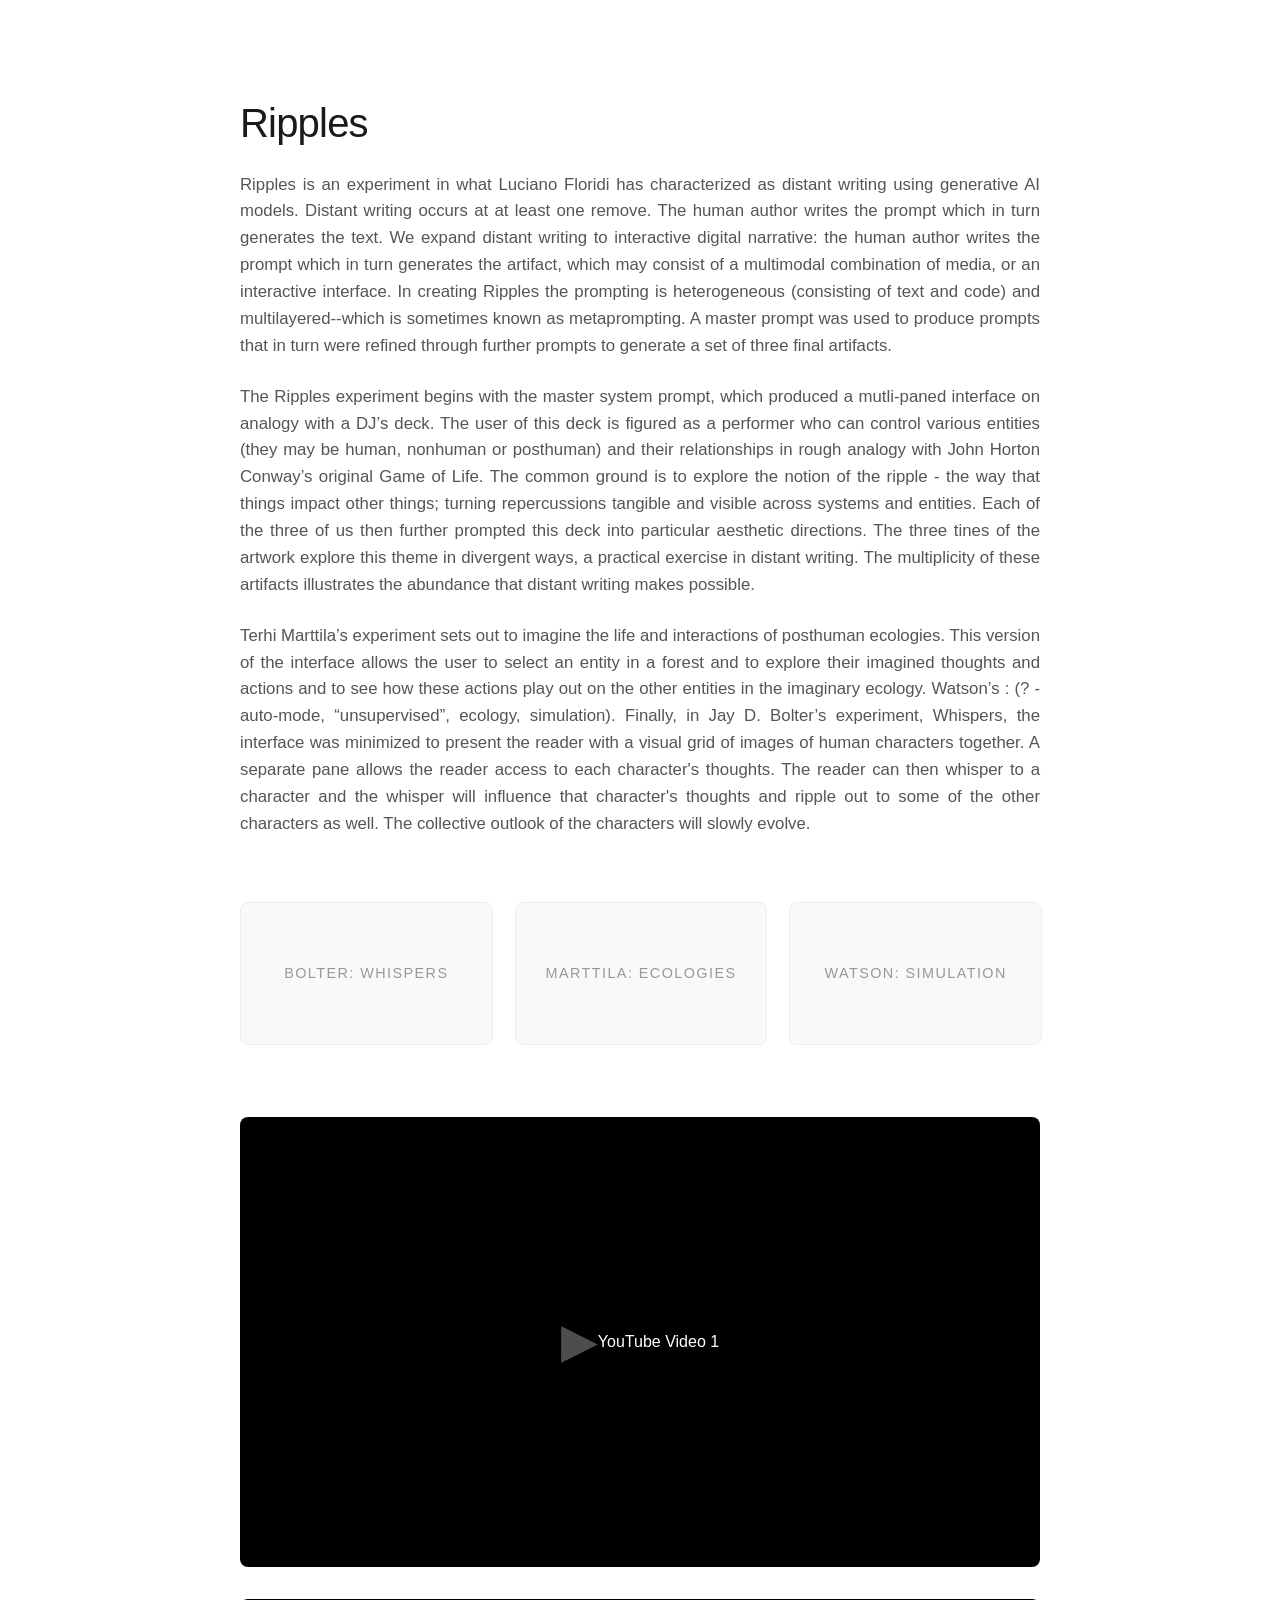
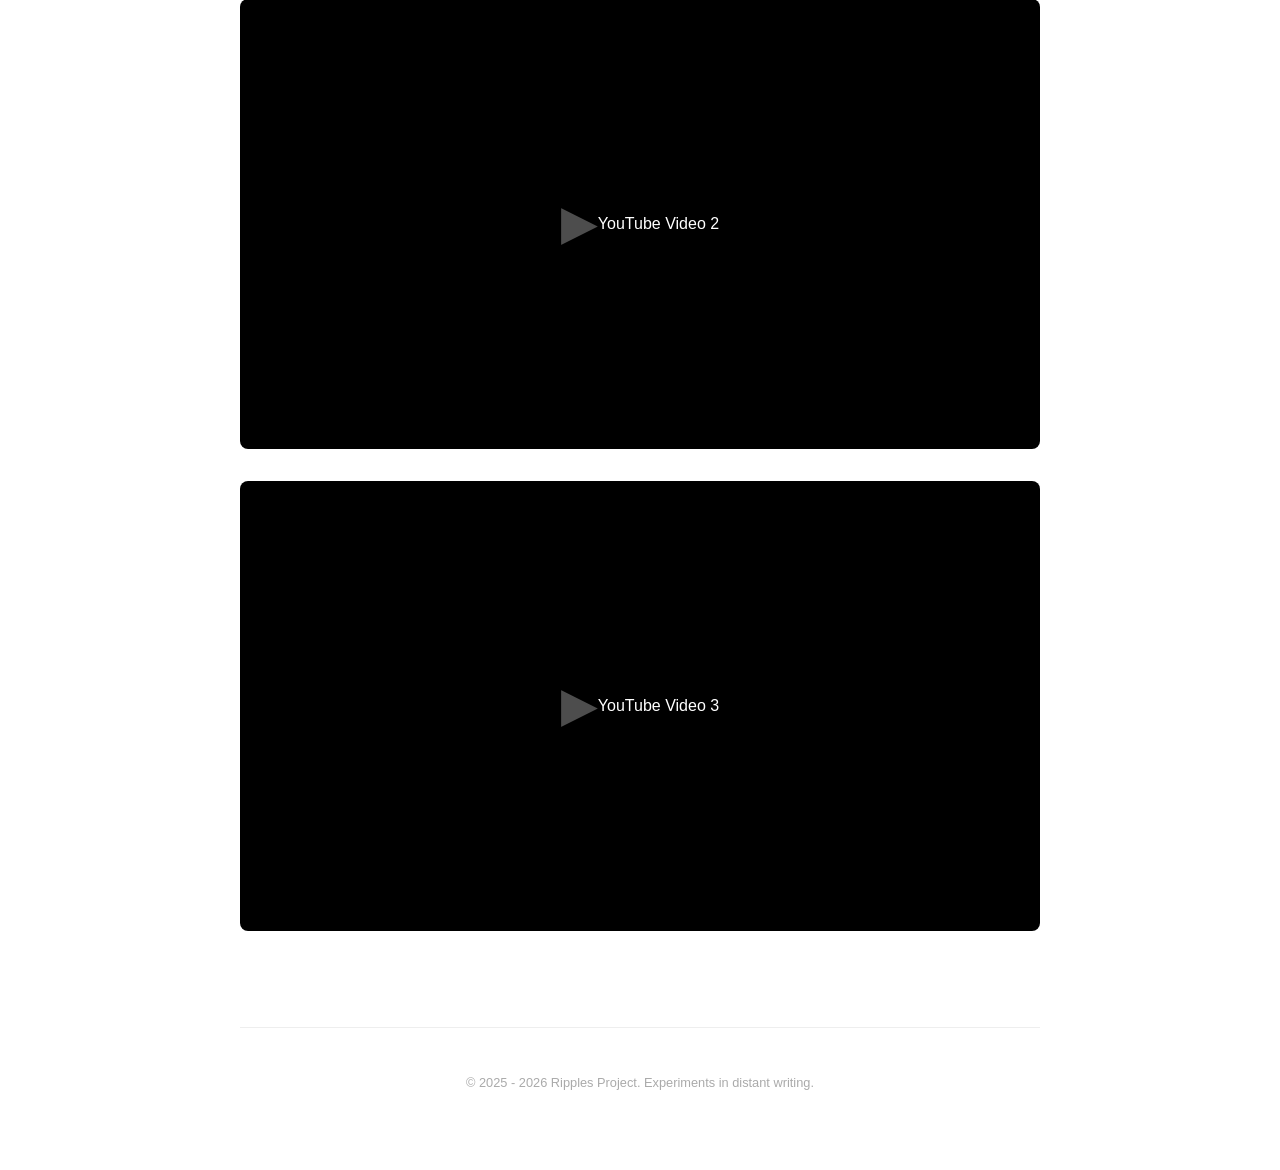
==== site/index.html @ ab7e2cb2 "fix minor error" ====
<!DOCTYPE html>
<html lang="en">
<head>
    <meta charset="UTF-8">
    <meta name="viewport" content="width=device-width, initial-scale=1.0">
    <title>Ripples</title>
    <style>
        :root {
            --bg-color: #ffffff;
            --text-color: #1a1a1a;
            --secondary-text: #555555;
            --accent: #0070f3;
            --card-bg: #f9f9f9;
            --border: #eeeeee;
        }

        body {
            font-family: -apple-system, BlinkMacSystemFont, "Segoe UI", Roboto, Helvetica, Arial, sans-serif;
            background-color: var(--bg-color);
            color: var(--text-color);
            line-height: 1.6;
            margin: 0;
            padding: 0;
            display: flex;
            justify-content: center;
        }

        .container {
            max-width: 800px;
            padding: 4rem 2rem;
        }

        header {
            margin-bottom: 3rem;
        }

        h1 {
            font-weight: 300;
            font-size: 2.5rem;
            letter-spacing: -0.02em;
            margin-bottom: 1rem;
        }

        .description {
            color: var(--secondary-text);
            font-size: 1.05rem;
            text-align: justify;
        }

        .description p {
            margin-bottom: 1.5rem;
        }

        .grid {
            display: grid;
            grid-template-columns: repeat(auto-fit, minmax(200px, 1fr));
            gap: 1.5rem;
            margin: 4rem 0;
        }

        .artifact-link {
            text-decoration: none;
            color: inherit;
            transition: opacity 0.2s;
        }

        .artifact-link:hover {
            opacity: 0.8;
        }

        .placeholder-img {
            width: 100%;
            aspect-ratio: 16/9;
            background-color: var(--card-bg);
            border: 1px solid var(--border);
            border-radius: 8px;
            display: flex;
            align-items: center;
            justify-content: center;
            color: #999;
            font-size: 0.9rem;
            text-transform: uppercase;
            letter-spacing: 0.1em;
            margin-bottom: 0.5rem;
        }

        .video-section {
            margin-top: 4rem;
        }

        .video-grid {
            display: grid;
            grid-template-columns: 1fr;
            gap: 2rem;
        }

        .video-placeholder {
            width: 100%;
            aspect-ratio: 16/9;
            background-color: #000;
            border-radius: 8px;
            display: flex;
            align-items: center;
            justify-content: center;
            color: #fff;
            position: relative;
        }

        .video-placeholder::before {
            content: '▶';
            font-size: 3rem;
            opacity: 0.3;
        }

        footer {
            margin-top: 6rem;
            padding-top: 2rem;
            border-top: 1px solid var(--border);
            font-size: 0.8rem;
            color: #aaa;
            text-align: center;
        }

        @media (max-width: 600px) {
            .container { padding: 2rem 1.5rem; }
            h1 { font-size: 2rem; }
        }
    </style>
</head>
<body>

<div class="container">
    <header>
        <h1>Ripples</h1>
        <div class="description">
            <p>
                Ripples is an experiment in what Luciano Floridi has characterized as distant writing using generative AI models. Distant writing occurs at at least one remove. The human author writes the prompt which in turn generates the text. We expand distant writing to interactive digital narrative: the human author writes the prompt which in turn generates the artifact, which may consist of a multimodal combination of media, or an interactive interface. In creating Ripples the prompting is heterogeneous (consisting of text and code) and multilayered--which is sometimes known as metaprompting. A master prompt was used to produce prompts that in turn were refined through further prompts to generate a set of three final artifacts.
            </p>
            <p>
                The Ripples experiment begins with the master system prompt, which produced a mutli-paned interface on analogy with a DJ’s deck. The user of this deck is figured as a performer who can control various entities (they may be human, nonhuman or posthuman) and their relationships in rough analogy with John Horton Conway’s original Game of Life. The common ground is to explore the notion of the ripple - the way that things impact other things; turning repercussions tangible and visible across systems and entities. Each of the three of us then further prompted this deck into particular aesthetic directions. The three tines of the artwork explore this theme in divergent ways, a practical exercise in distant writing. The multiplicity of these artifacts illustrates the abundance that distant writing makes possible.
            </p>
            <p>
                Terhi Marttila’s experiment sets out to imagine the life and interactions of posthuman ecologies. This version of the interface allows the user to select an entity in a forest and to explore their imagined thoughts and actions and to see how these actions play out on the other entities in the imaginary ecology. Watson’s : (? - auto-mode, “unsupervised”, ecology, simulation). Finally, in Jay D. Bolter’s experiment, Whispers, the interface was minimized to present the reader with a visual grid of images of human characters together. A separate pane allows the reader access to each character's thoughts. The reader can then whisper to a character and the whisper will influence that character's thoughts and ripple out to some of the other characters as well. The collective outlook of the characters will slowly evolve.
            </p>
        </div>
    </header>

    <div class="grid">
        <a href="https://jdbolter.github.io/ripples/" class="artifact-link" target="_blank">
            <div class="placeholder-img">Bolter: Whispers</div>
        </a>
        <a href="http://trhi.github.io/ripples" class="artifact-link" target="_blank">
            <div class="placeholder-img">Marttila: Ecologies</div>
        </a>
        <a href="https://hartswf0.github.io/ripples/" class="artifact-link" target="_blank">
            <div class="placeholder-img">Watson: Simulation</div>
        </a>
    </div>

    <section class="video-section">
        <div class="video-grid">
            <div class="video-placeholder">YouTube Video 1</div>
            <div class="video-placeholder">YouTube Video 2</div>
            <div class="video-placeholder">YouTube Video 3</div>
        </div>
    </section>

    <footer>
        <p>&copy; 2025 - 2026 Ripples Project. Experiments in distant writing.</p>
    </footer>
</div>

<script>
    // Minimalist JS for subtle interaction if needed later
    document.addEventListener('DOMContentLoaded', () => {
        console.log('Ripples site initialized.');
    });
</script>

</body>
</html>
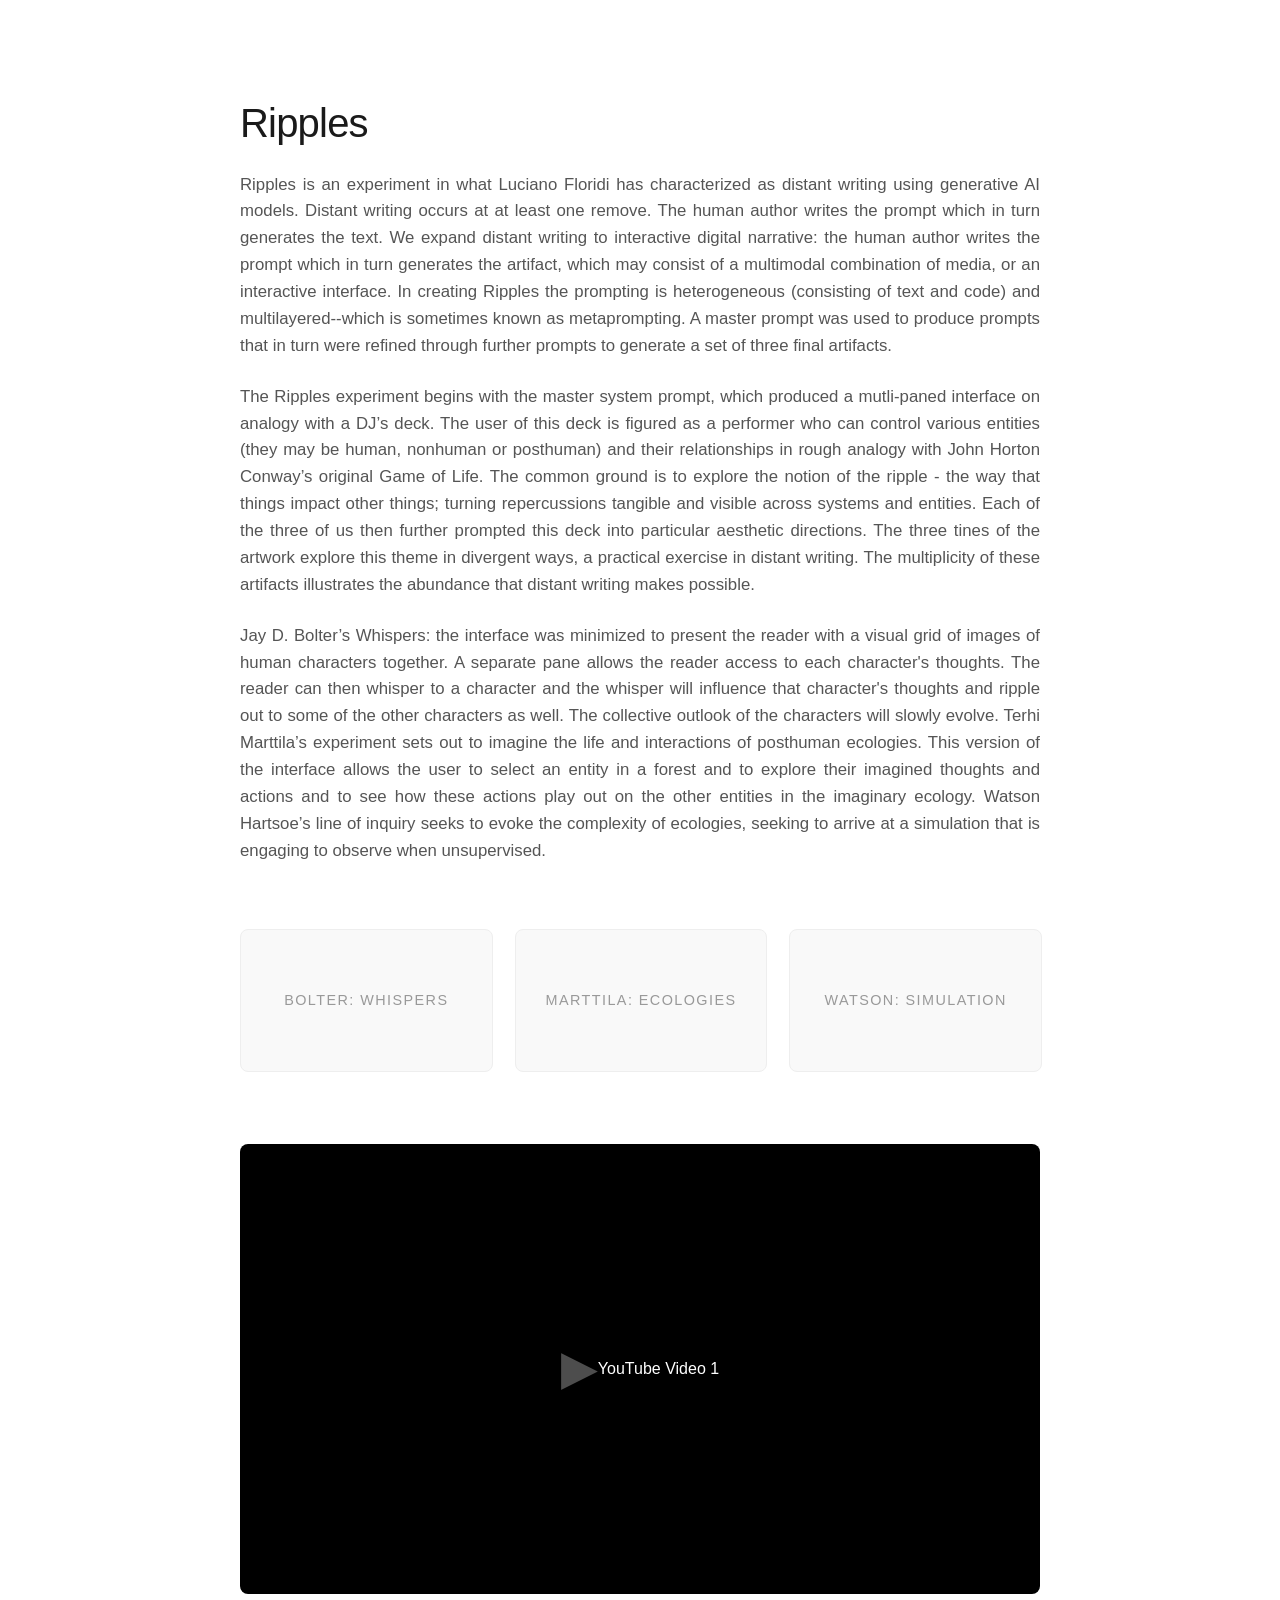
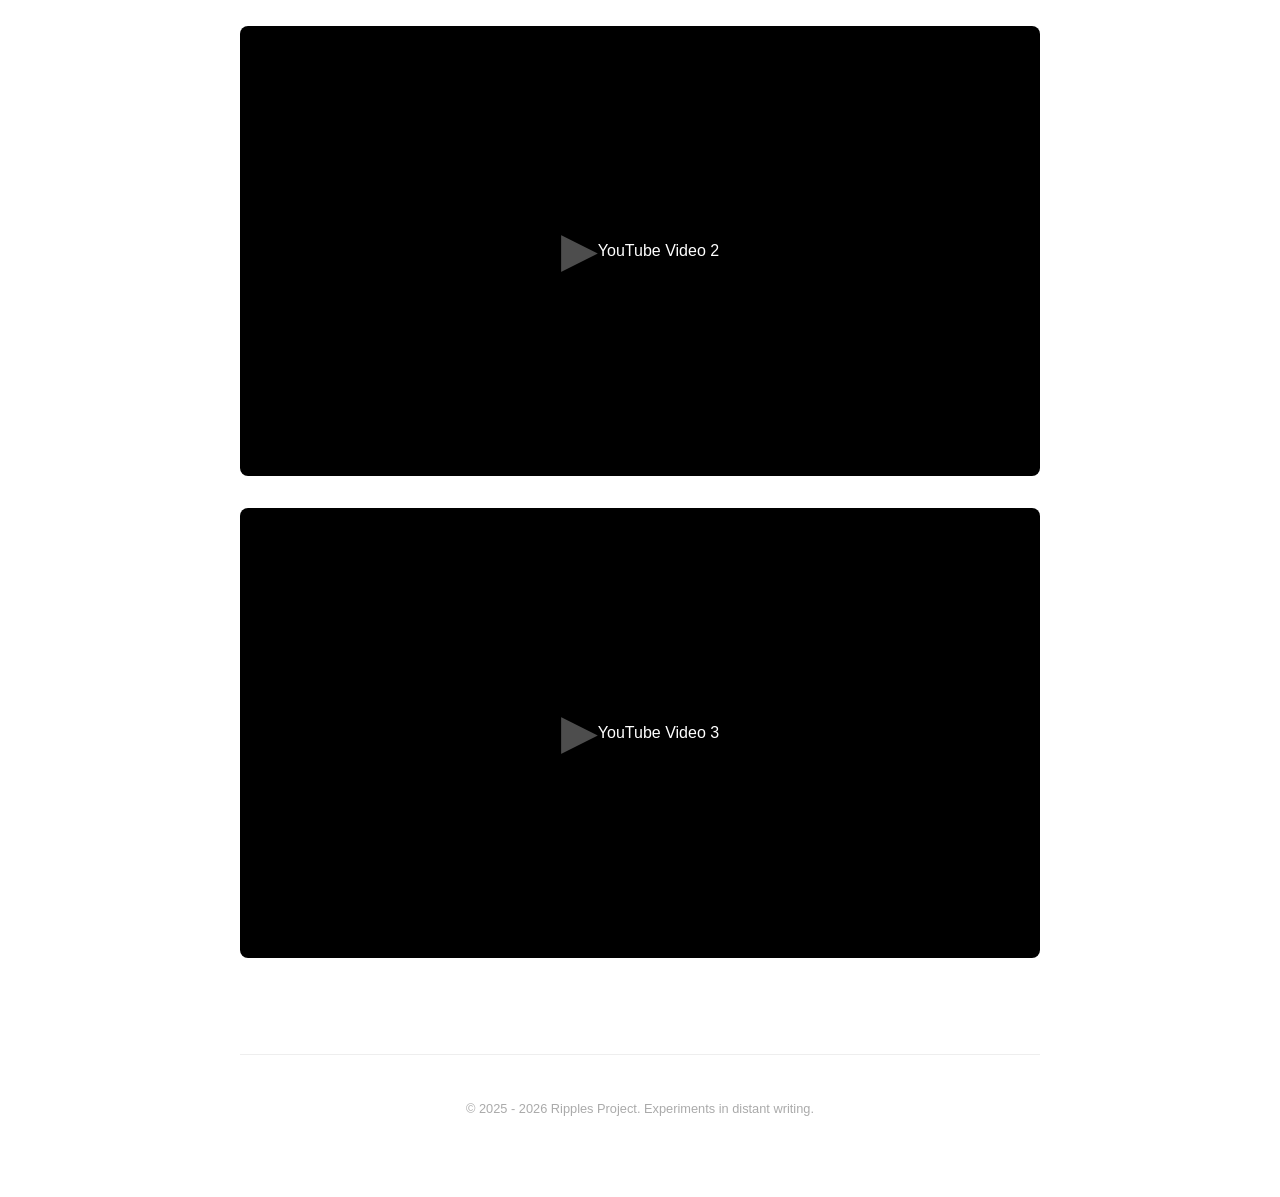
==== commit af37ed7e: "update work descriptions" ====
--- a/site/index.html
+++ b/site/index.html
@@ -140,13 +140,13 @@
                 The Ripples experiment begins with the master system prompt, which produced a mutli-paned interface on analogy with a DJ’s deck. The user of this deck is figured as a performer who can control various entities (they may be human, nonhuman or posthuman) and their relationships in rough analogy with John Horton Conway’s original Game of Life. The common ground is to explore the notion of the ripple - the way that things impact other things; turning repercussions tangible and visible across systems and entities. Each of the three of us then further prompted this deck into particular aesthetic directions. The three tines of the artwork explore this theme in divergent ways, a practical exercise in distant writing. The multiplicity of these artifacts illustrates the abundance that distant writing makes possible.
             </p>
             <p>
-                Terhi Marttila’s experiment sets out to imagine the life and interactions of posthuman ecologies. This version of the interface allows the user to select an entity in a forest and to explore their imagined thoughts and actions and to see how these actions play out on the other entities in the imaginary ecology. Watson’s : (? - auto-mode, “unsupervised”, ecology, simulation). Finally, in Jay D. Bolter’s experiment, Whispers, the interface was minimized to present the reader with a visual grid of images of human characters together. A separate pane allows the reader access to each character's thoughts. The reader can then whisper to a character and the whisper will influence that character's thoughts and ripple out to some of the other characters as well. The collective outlook of the characters will slowly evolve.
+                Jay D. Bolter’s Whispers: the interface was minimized to present the reader with a visual grid of images of human characters together. A separate pane allows the reader access to each character's thoughts. The reader can then whisper to a character and the whisper will influence that character's thoughts and ripple out to some of the other characters as well. The collective outlook of the characters will slowly evolve. Terhi Marttila’s experiment sets out to imagine the life and interactions of posthuman ecologies. This version of the interface allows the user to select an entity in a forest and to explore their imagined thoughts and actions and to see how these actions play out on the other entities in the imaginary ecology. Watson Hartsoe’s line of inquiry seeks to evoke the complexity of ecologies, seeking to arrive at a simulation that is engaging to observe when unsupervised. 
             </p>
         </div>
     </header>
 
     <div class="grid">
-        <a href="https://jdbolter.github.io/ripples/" class="artifact-link" target="_blank">
+        <a href="https://ripples-one.vercel.app/" class="artifact-link" target="_blank">
             <div class="placeholder-img">Bolter: Whispers</div>
         </a>
         <a href="http://trhi.github.io/ripples" class="artifact-link" target="_blank">
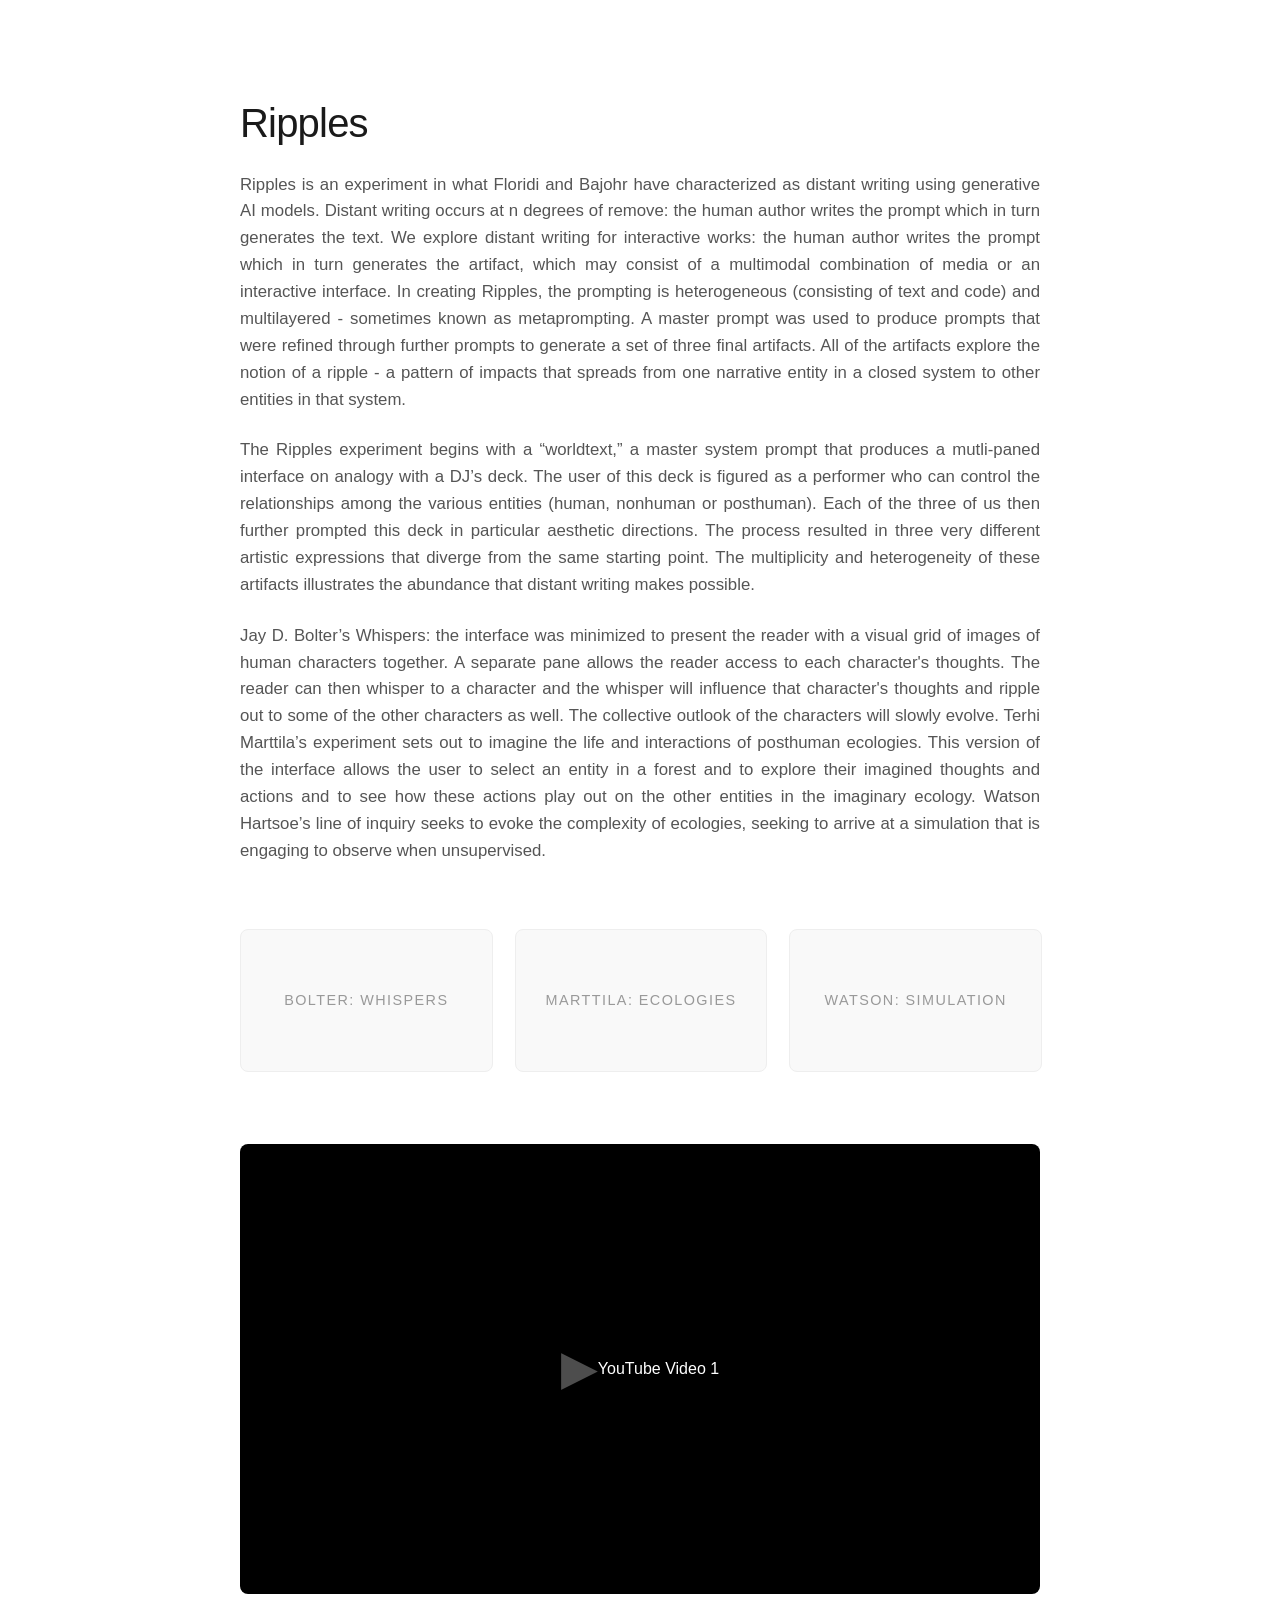
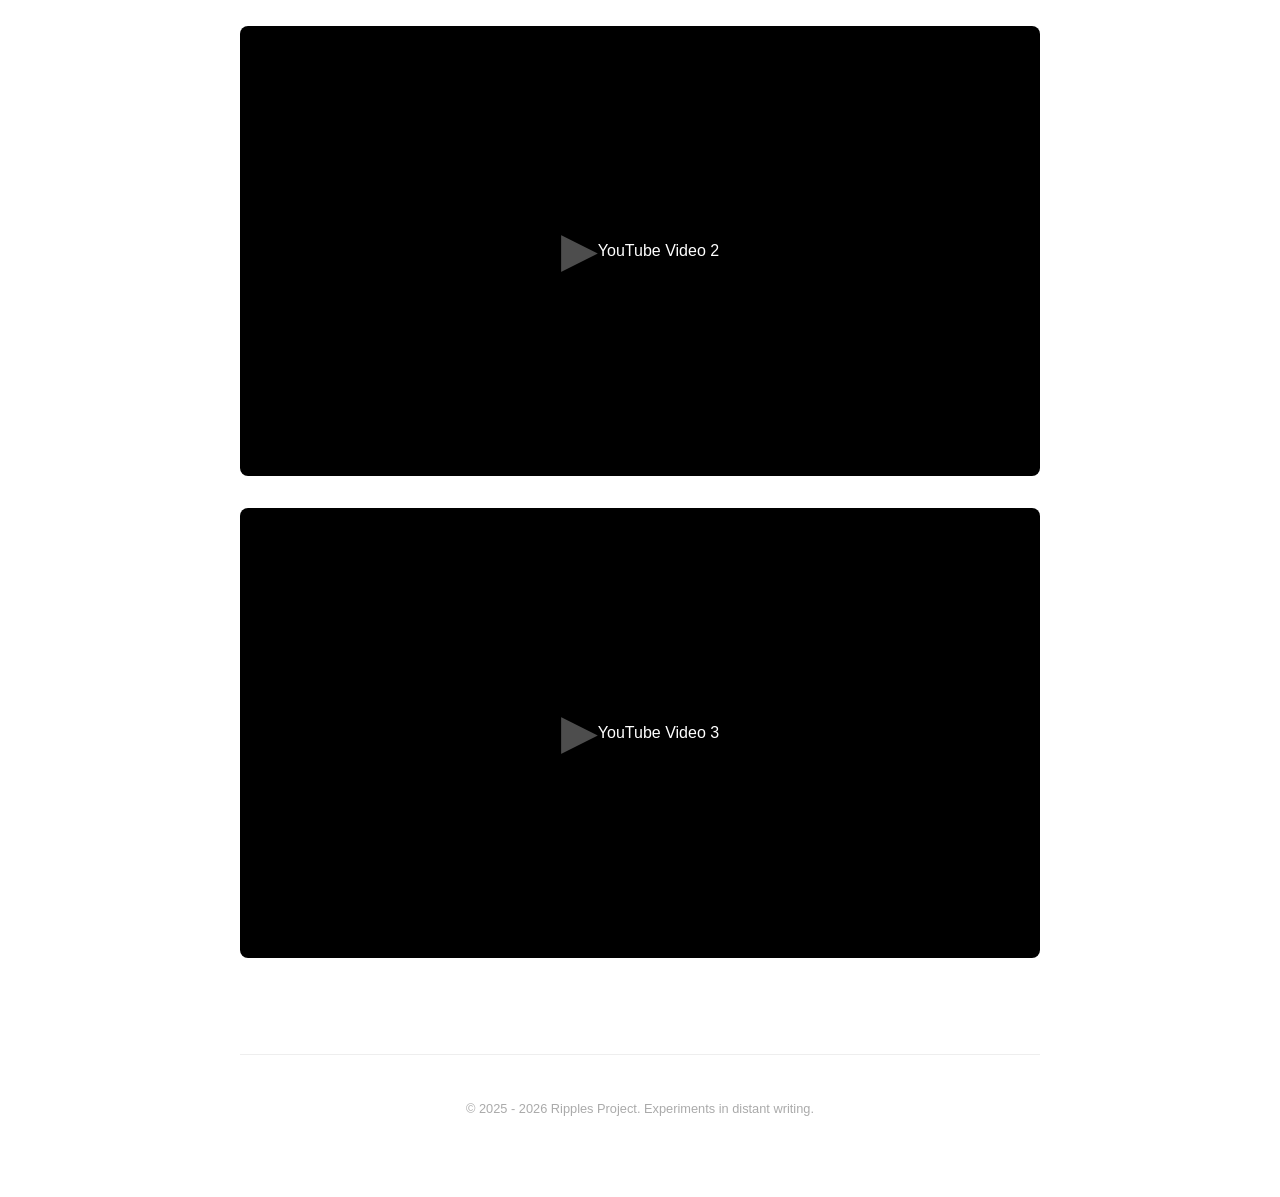
==== commit 8a8c1343: "update artwork description" ====
--- a/site/index.html
+++ b/site/index.html
@@ -134,11 +134,9 @@
         <h1>Ripples</h1>
         <div class="description">
             <p>
-                Ripples is an experiment in what Luciano Floridi has characterized as distant writing using generative AI models. Distant writing occurs at at least one remove. The human author writes the prompt which in turn generates the text. We expand distant writing to interactive digital narrative: the human author writes the prompt which in turn generates the artifact, which may consist of a multimodal combination of media, or an interactive interface. In creating Ripples the prompting is heterogeneous (consisting of text and code) and multilayered--which is sometimes known as metaprompting. A master prompt was used to produce prompts that in turn were refined through further prompts to generate a set of three final artifacts.
-            </p>
+                Ripples is an experiment in what Floridi and Bajohr have characterized as distant writing using generative AI models. Distant writing occurs at n degrees of remove: the human author writes the prompt which in turn generates the text. We explore distant writing for interactive works: the human author writes the prompt which in turn generates the artifact, which may consist of a multimodal combination of media or an interactive interface. In creating Ripples, the prompting is heterogeneous (consisting of text and code) and multilayered - sometimes known as metaprompting. A master prompt was used to produce prompts that were refined through further prompts to generate a set of three final artifacts. All of the artifacts explore the notion of a ripple - a pattern of impacts that spreads from one narrative entity in a closed system to other entities in that system.</p>
             <p>
-                The Ripples experiment begins with the master system prompt, which produced a mutli-paned interface on analogy with a DJ’s deck. The user of this deck is figured as a performer who can control various entities (they may be human, nonhuman or posthuman) and their relationships in rough analogy with John Horton Conway’s original Game of Life. The common ground is to explore the notion of the ripple - the way that things impact other things; turning repercussions tangible and visible across systems and entities. Each of the three of us then further prompted this deck into particular aesthetic directions. The three tines of the artwork explore this theme in divergent ways, a practical exercise in distant writing. The multiplicity of these artifacts illustrates the abundance that distant writing makes possible.
-            </p>
+                The Ripples experiment begins with a “worldtext,” a master system prompt that produces a mutli-paned interface on analogy with a DJ’s deck. The user of this deck is figured as a performer who can control the relationships among the various entities (human, nonhuman or posthuman). Each of the three of us then further prompted this deck in particular aesthetic directions. The process resulted in three very different artistic expressions that diverge from the same starting point. The multiplicity and heterogeneity of these artifacts illustrates the abundance that distant writing makes possible.</p>
             <p>
                 Jay D. Bolter’s Whispers: the interface was minimized to present the reader with a visual grid of images of human characters together. A separate pane allows the reader access to each character's thoughts. The reader can then whisper to a character and the whisper will influence that character's thoughts and ripple out to some of the other characters as well. The collective outlook of the characters will slowly evolve. Terhi Marttila’s experiment sets out to imagine the life and interactions of posthuman ecologies. This version of the interface allows the user to select an entity in a forest and to explore their imagined thoughts and actions and to see how these actions play out on the other entities in the imaginary ecology. Watson Hartsoe’s line of inquiry seeks to evoke the complexity of ecologies, seeking to arrive at a simulation that is engaging to observe when unsupervised. 
             </p>
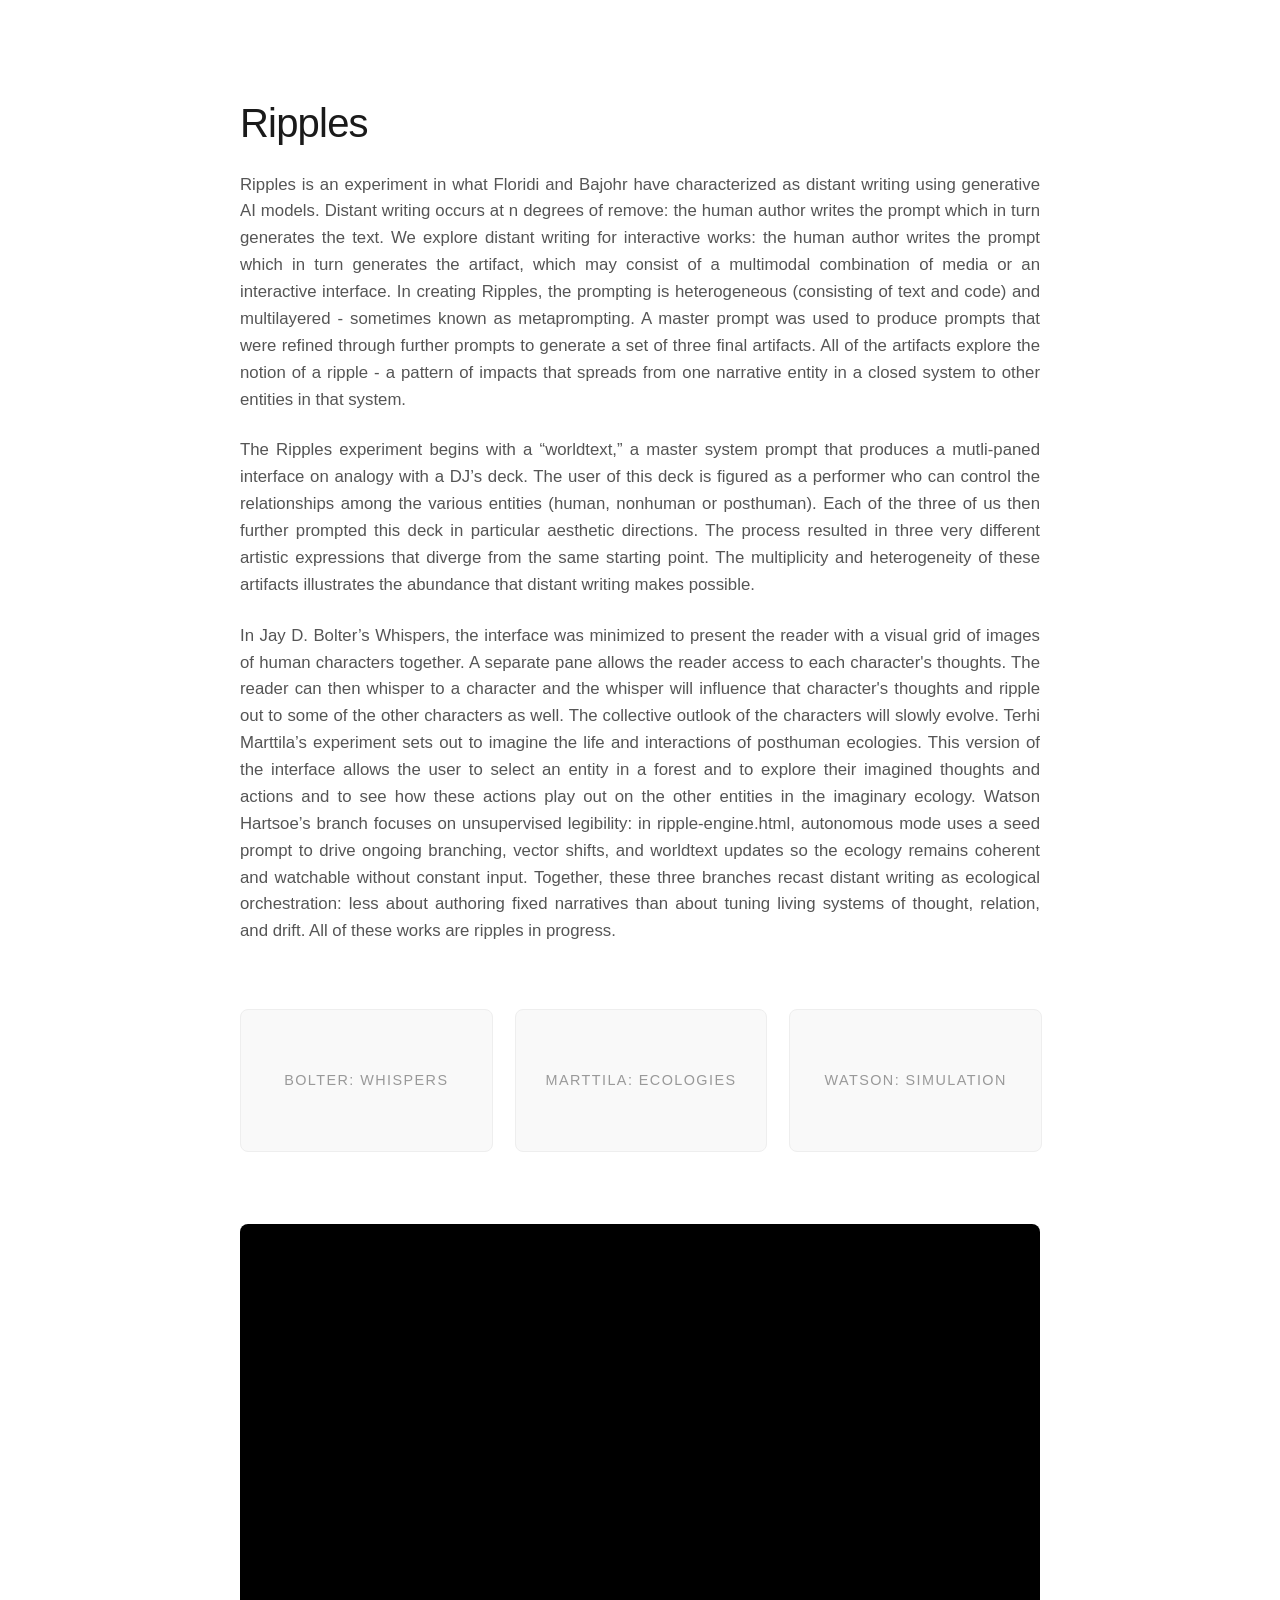
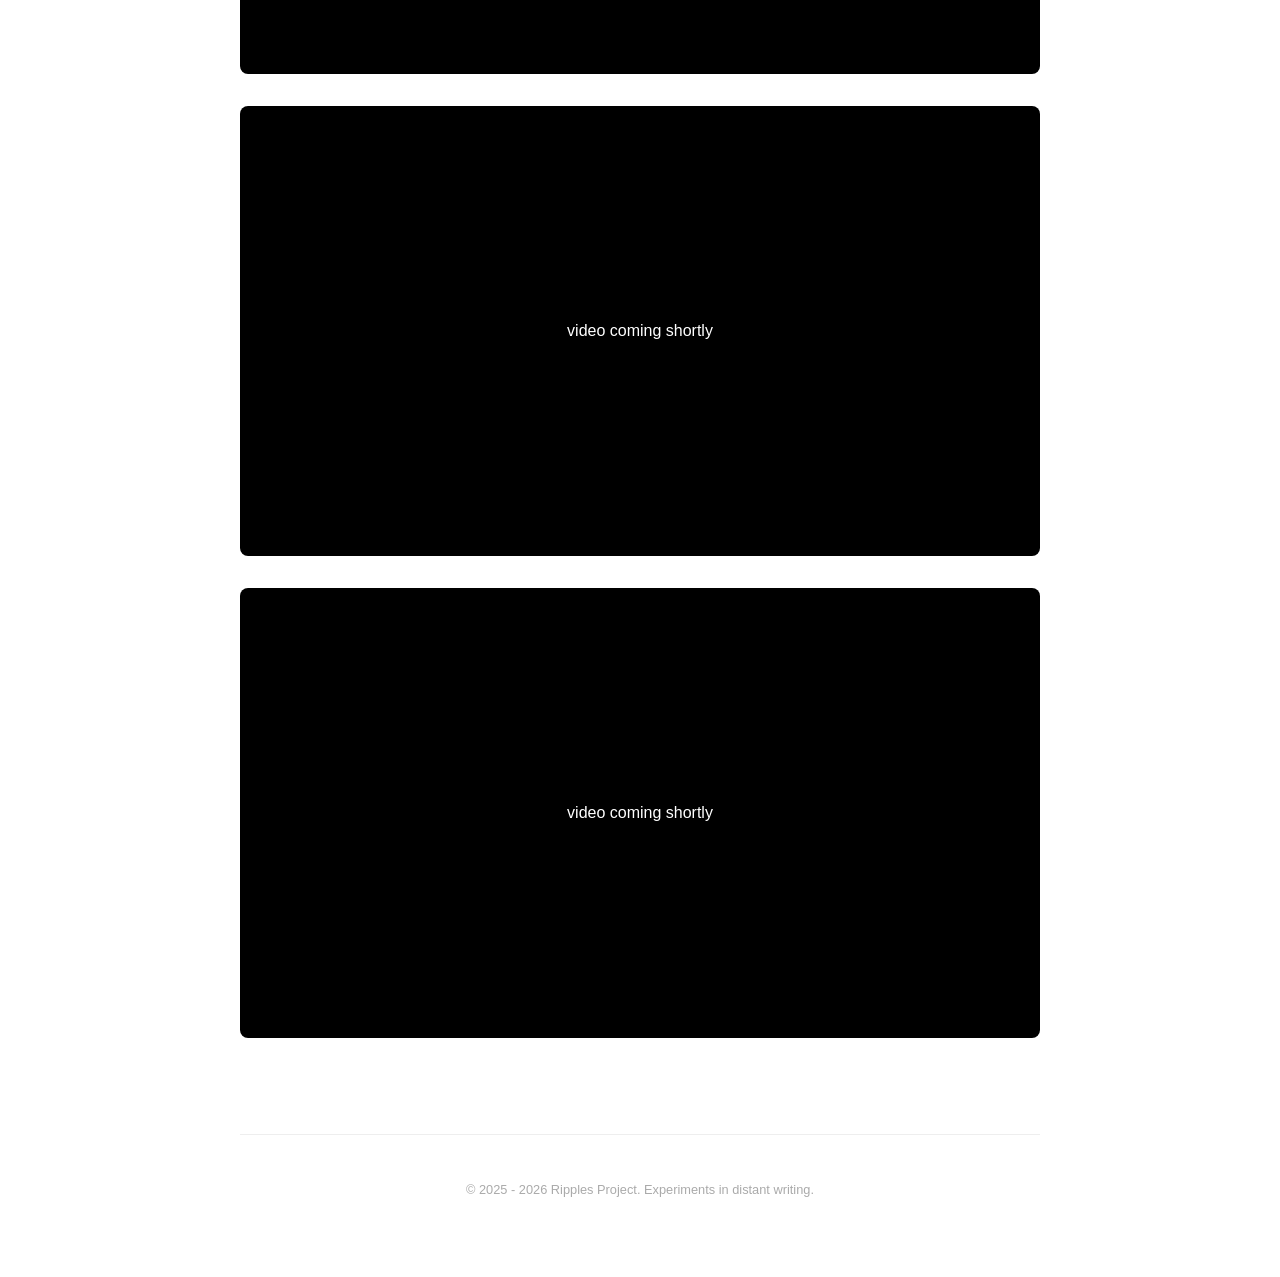
==== commit c3d79df2: "update site text, add Jay video, update Watson link" ====
--- a/site/index.html
+++ b/site/index.html
@@ -104,10 +104,17 @@
             justify-content: center;
             color: #fff;
             position: relative;
+            overflow: hidden;
+        }
+
+        .video-placeholder iframe {
+            width: 100%;
+            height: 100%;
+            border: none;
         }
 
         .video-placeholder::before {
-            content: '▶';
+            content: '';
             font-size: 3rem;
             opacity: 0.3;
         }
@@ -138,7 +145,7 @@
             <p>
                 The Ripples experiment begins with a “worldtext,” a master system prompt that produces a mutli-paned interface on analogy with a DJ’s deck. The user of this deck is figured as a performer who can control the relationships among the various entities (human, nonhuman or posthuman). Each of the three of us then further prompted this deck in particular aesthetic directions. The process resulted in three very different artistic expressions that diverge from the same starting point. The multiplicity and heterogeneity of these artifacts illustrates the abundance that distant writing makes possible.</p>
             <p>
-                Jay D. Bolter’s Whispers: the interface was minimized to present the reader with a visual grid of images of human characters together. A separate pane allows the reader access to each character's thoughts. The reader can then whisper to a character and the whisper will influence that character's thoughts and ripple out to some of the other characters as well. The collective outlook of the characters will slowly evolve. Terhi Marttila’s experiment sets out to imagine the life and interactions of posthuman ecologies. This version of the interface allows the user to select an entity in a forest and to explore their imagined thoughts and actions and to see how these actions play out on the other entities in the imaginary ecology. Watson Hartsoe’s line of inquiry seeks to evoke the complexity of ecologies, seeking to arrive at a simulation that is engaging to observe when unsupervised. 
+                In Jay D. Bolter’s Whispers, the interface was minimized to present the reader with a visual grid of images of human characters together. A separate pane allows the reader access to each character's thoughts. The reader can then whisper to a character and the whisper will influence that character's thoughts and ripple out to some of the other characters as well. The collective outlook of the characters will slowly evolve. Terhi Marttila’s experiment sets out to imagine the life and interactions of posthuman ecologies. This version of the interface allows the user to select an entity in a forest and to explore their imagined thoughts and actions and to see how these actions play out on the other entities in the imaginary ecology. Watson Hartsoe’s branch focuses on unsupervised legibility: in ripple-engine.html, autonomous mode uses a seed prompt to drive ongoing branching, vector shifts, and worldtext updates so the ecology remains coherent and watchable without constant input. Together, these three branches recast distant writing as ecological orchestration: less about authoring fixed narratives than about tuning living systems of thought, relation, and drift. All of these works are ripples in progress. 
             </p>
         </div>
     </header>
@@ -150,16 +157,16 @@
         <a href="http://trhi.github.io/ripples" class="artifact-link" target="_blank">
             <div class="placeholder-img">Marttila: Ecologies</div>
         </a>
-        <a href="https://hartswf0.github.io/ripples/" class="artifact-link" target="_blank">
+        <a href="https://gemini.google.com/share/0b284da8a770" class="artifact-link" target="_blank">
             <div class="placeholder-img">Watson: Simulation</div>
         </a>
     </div>
 
     <section class="video-section">
         <div class="video-grid">
-            <div class="video-placeholder">YouTube Video 1</div>
-            <div class="video-placeholder">YouTube Video 2</div>
-            <div class="video-placeholder">YouTube Video 3</div>
+            <div class="video-placeholder"><iframe src="https://www.youtube.com/embed/OxItC7VNo9A?si=b3QaF_ZYbdqL8aIr" title="YouTube video player" frameborder="0" allow="accelerometer; autoplay; clipboard-write; encrypted-media; gyroscope; picture-in-picture; web-share" referrerpolicy="strict-origin-when-cross-origin" allowfullscreen></iframe></div>
+            <div class="video-placeholder">video coming shortly</div>
+            <div class="video-placeholder">video coming shortly</div>
         </div>
     </section>
 
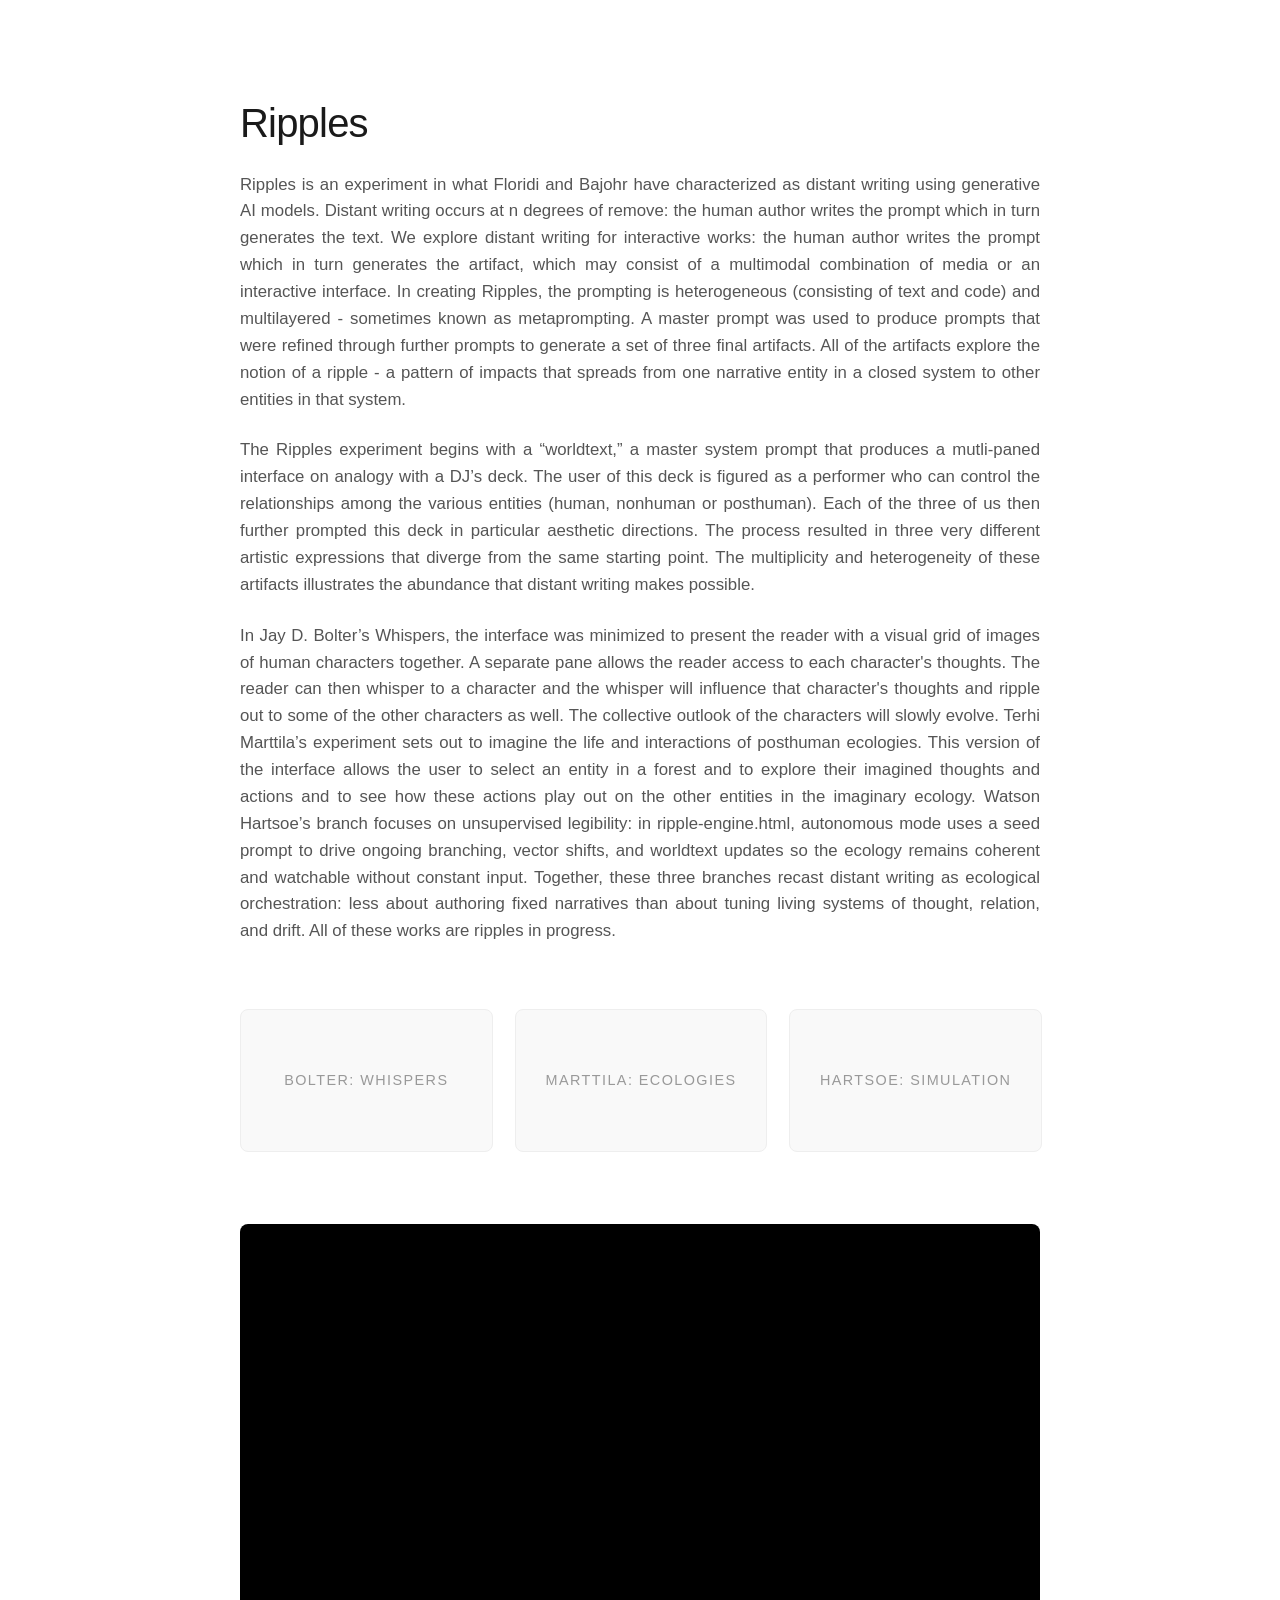
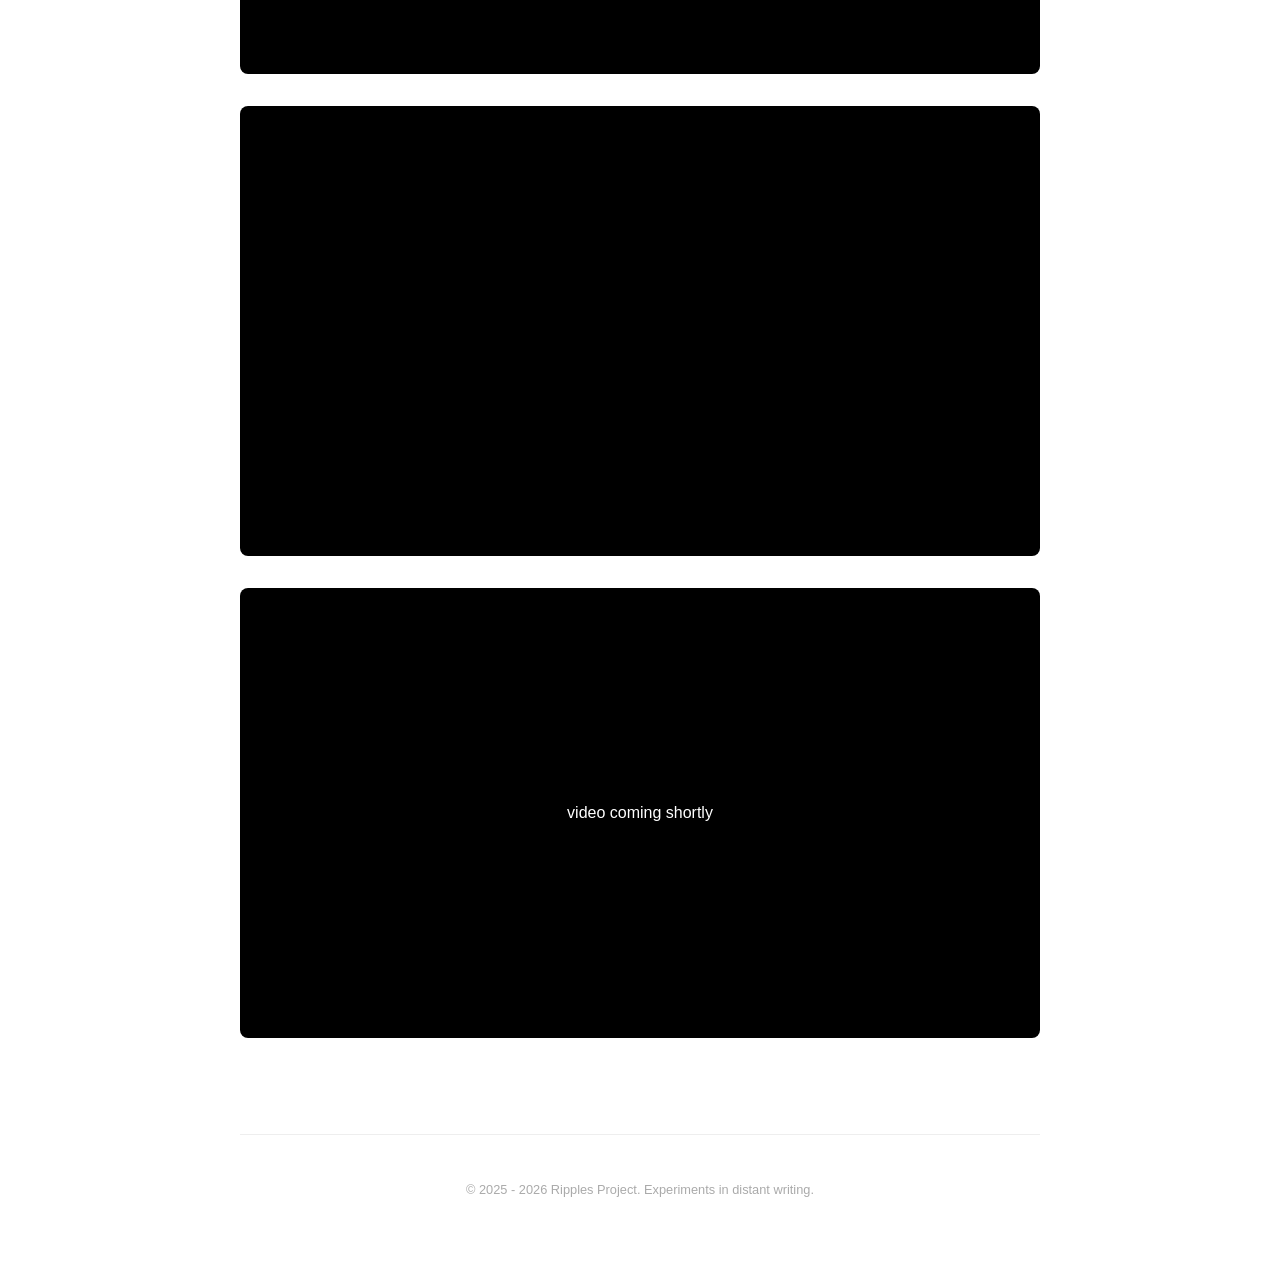
==== commit 625be648: "update Watson's video URL" ====
--- a/site/index.html
+++ b/site/index.html
@@ -158,14 +158,14 @@
             <div class="placeholder-img">Marttila: Ecologies</div>
         </a>
         <a href="https://gemini.google.com/share/0b284da8a770" class="artifact-link" target="_blank">
-            <div class="placeholder-img">Watson: Simulation</div>
+            <div class="placeholder-img">Hartsoe: Simulation</div>
         </a>
     </div>
 
     <section class="video-section">
         <div class="video-grid">
             <div class="video-placeholder"><iframe src="https://www.youtube.com/embed/OxItC7VNo9A?si=b3QaF_ZYbdqL8aIr" title="YouTube video player" frameborder="0" allow="accelerometer; autoplay; clipboard-write; encrypted-media; gyroscope; picture-in-picture; web-share" referrerpolicy="strict-origin-when-cross-origin" allowfullscreen></iframe></div>
-            <div class="video-placeholder">video coming shortly</div>
+            <div class="video-placeholder"><iframe src="https://www.youtube.com/embed/AfhDOiCHBQo?si=x6pY5xlpts2c2Jce" title="YouTube video player" frameborder="0" allow="accelerometer; autoplay; clipboard-write; encrypted-media; gyroscope; picture-in-picture; web-share" referrerpolicy="strict-origin-when-cross-origin" allowfullscreen></iframe></div>
             <div class="video-placeholder">video coming shortly</div>
         </div>
     </section>
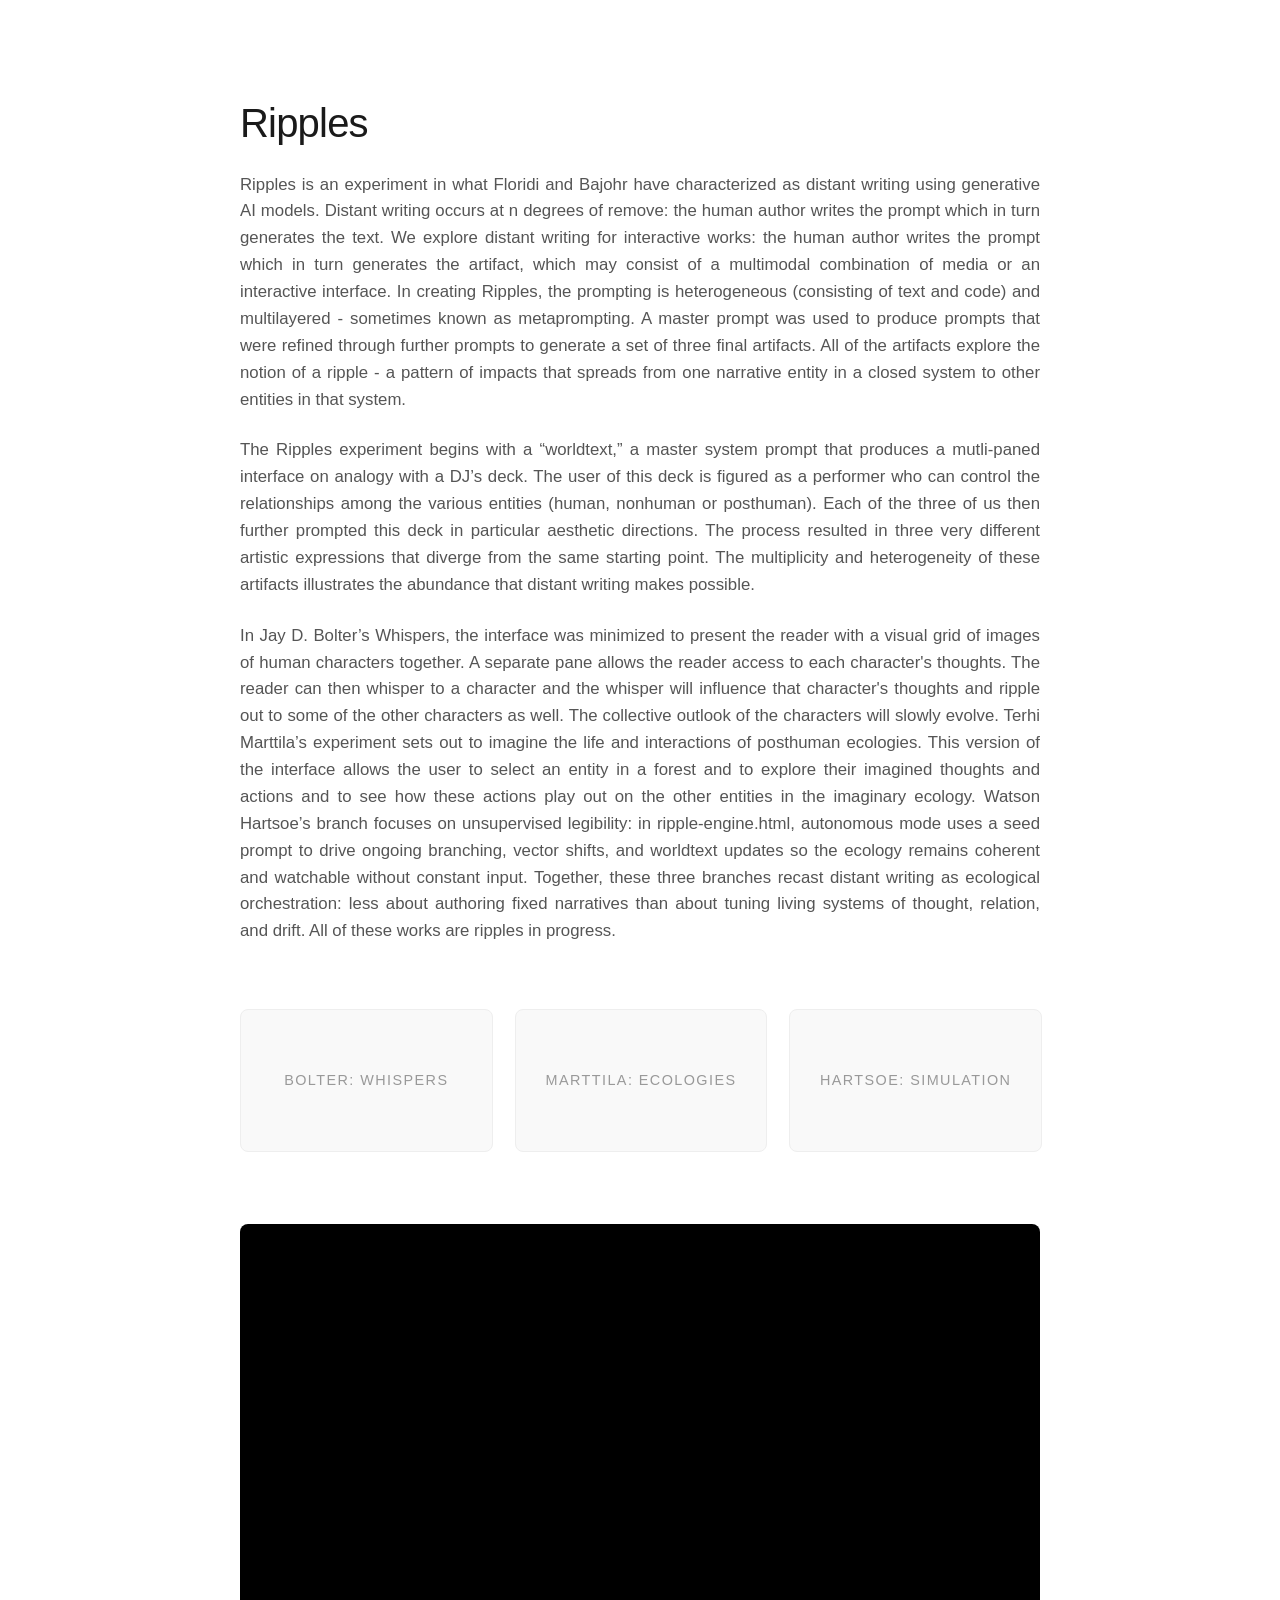
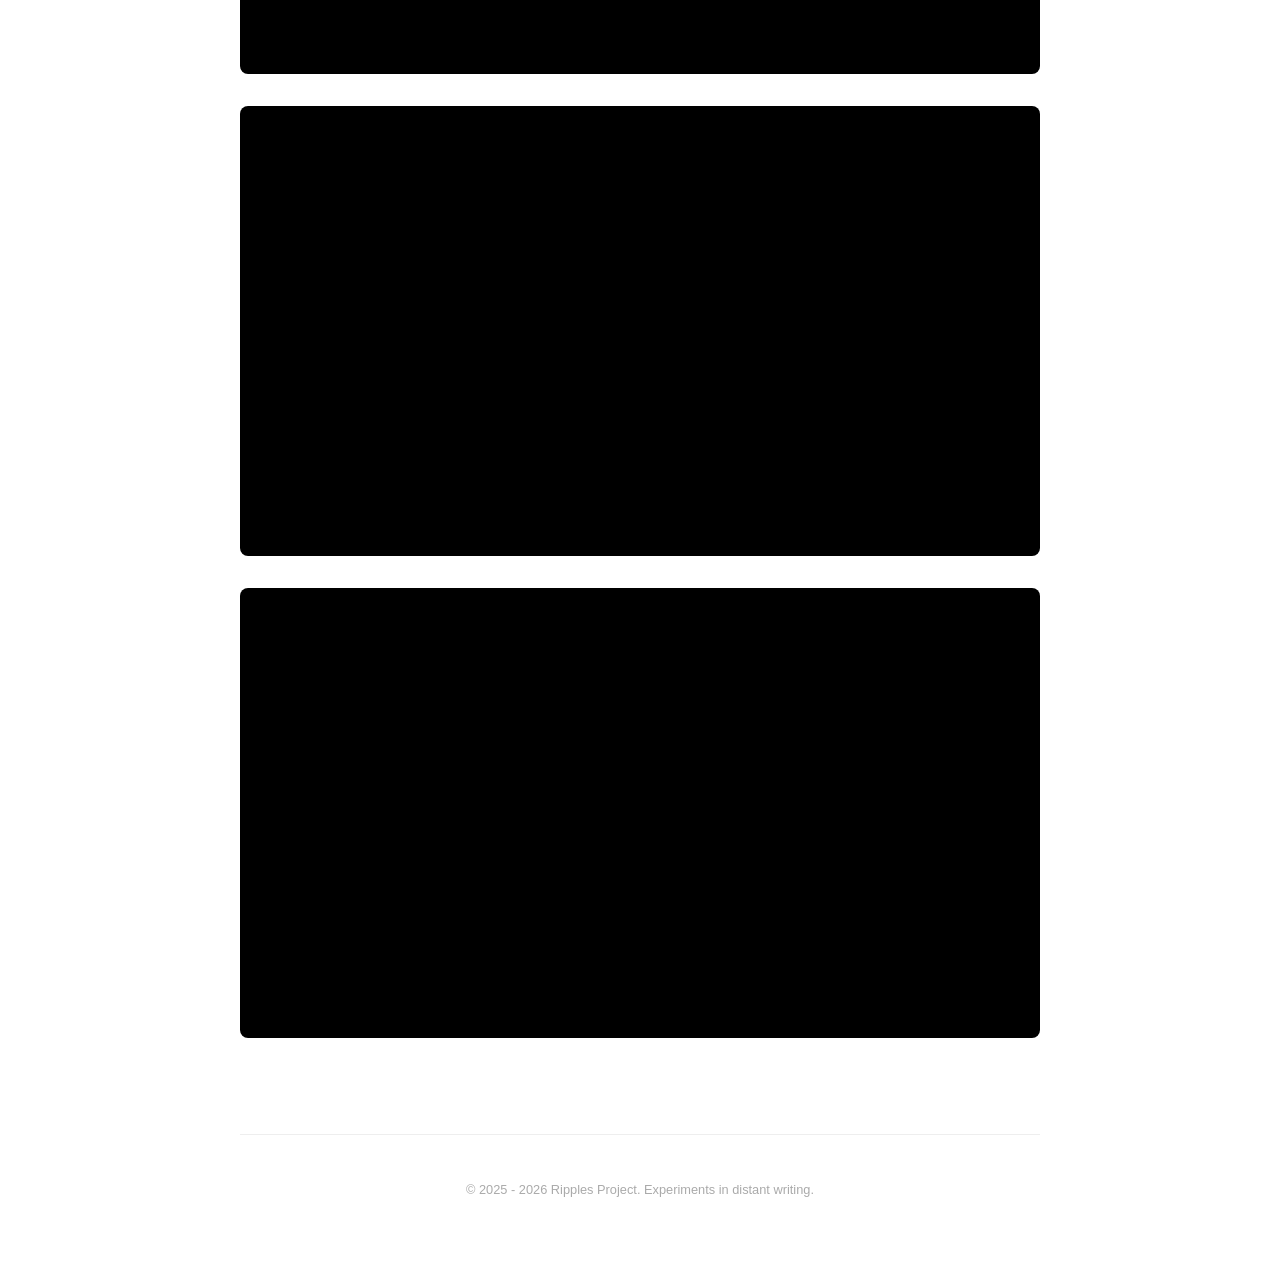
==== commit 7dcbe78c: "load ripples-ecologies video onto site" ====
--- a/site/index.html
+++ b/site/index.html
@@ -154,7 +154,7 @@
         <a href="https://ripples-one.vercel.app/" class="artifact-link" target="_blank">
             <div class="placeholder-img">Bolter: Whispers</div>
         </a>
-        <a href="http://trhi.github.io/ripples" class="artifact-link" target="_blank">
+        <a href="https://ripples-terhi.vercel.app/" class="artifact-link" target="_blank">
             <div class="placeholder-img">Marttila: Ecologies</div>
         </a>
         <a href="https://gemini.google.com/share/0b284da8a770" class="artifact-link" target="_blank">
@@ -166,7 +166,7 @@
         <div class="video-grid">
             <div class="video-placeholder"><iframe src="https://www.youtube.com/embed/OxItC7VNo9A?si=b3QaF_ZYbdqL8aIr" title="YouTube video player" frameborder="0" allow="accelerometer; autoplay; clipboard-write; encrypted-media; gyroscope; picture-in-picture; web-share" referrerpolicy="strict-origin-when-cross-origin" allowfullscreen></iframe></div>
             <div class="video-placeholder"><iframe src="https://www.youtube.com/embed/AfhDOiCHBQo?si=x6pY5xlpts2c2Jce" title="YouTube video player" frameborder="0" allow="accelerometer; autoplay; clipboard-write; encrypted-media; gyroscope; picture-in-picture; web-share" referrerpolicy="strict-origin-when-cross-origin" allowfullscreen></iframe></div>
-            <div class="video-placeholder">video coming shortly</div>
+            <div class="video-placeholder"><iframe src="https://www.youtube.com/embed/_JW7W7FeScY?si=oCK0Jkt64vmjc0ds" title="YouTube video player" frameborder="0" allow="accelerometer; autoplay; clipboard-write; encrypted-media; gyroscope; picture-in-picture; web-share" referrerpolicy="strict-origin-when-cross-origin" allowfullscreen></iframe></div>
         </div>
     </section>
 
